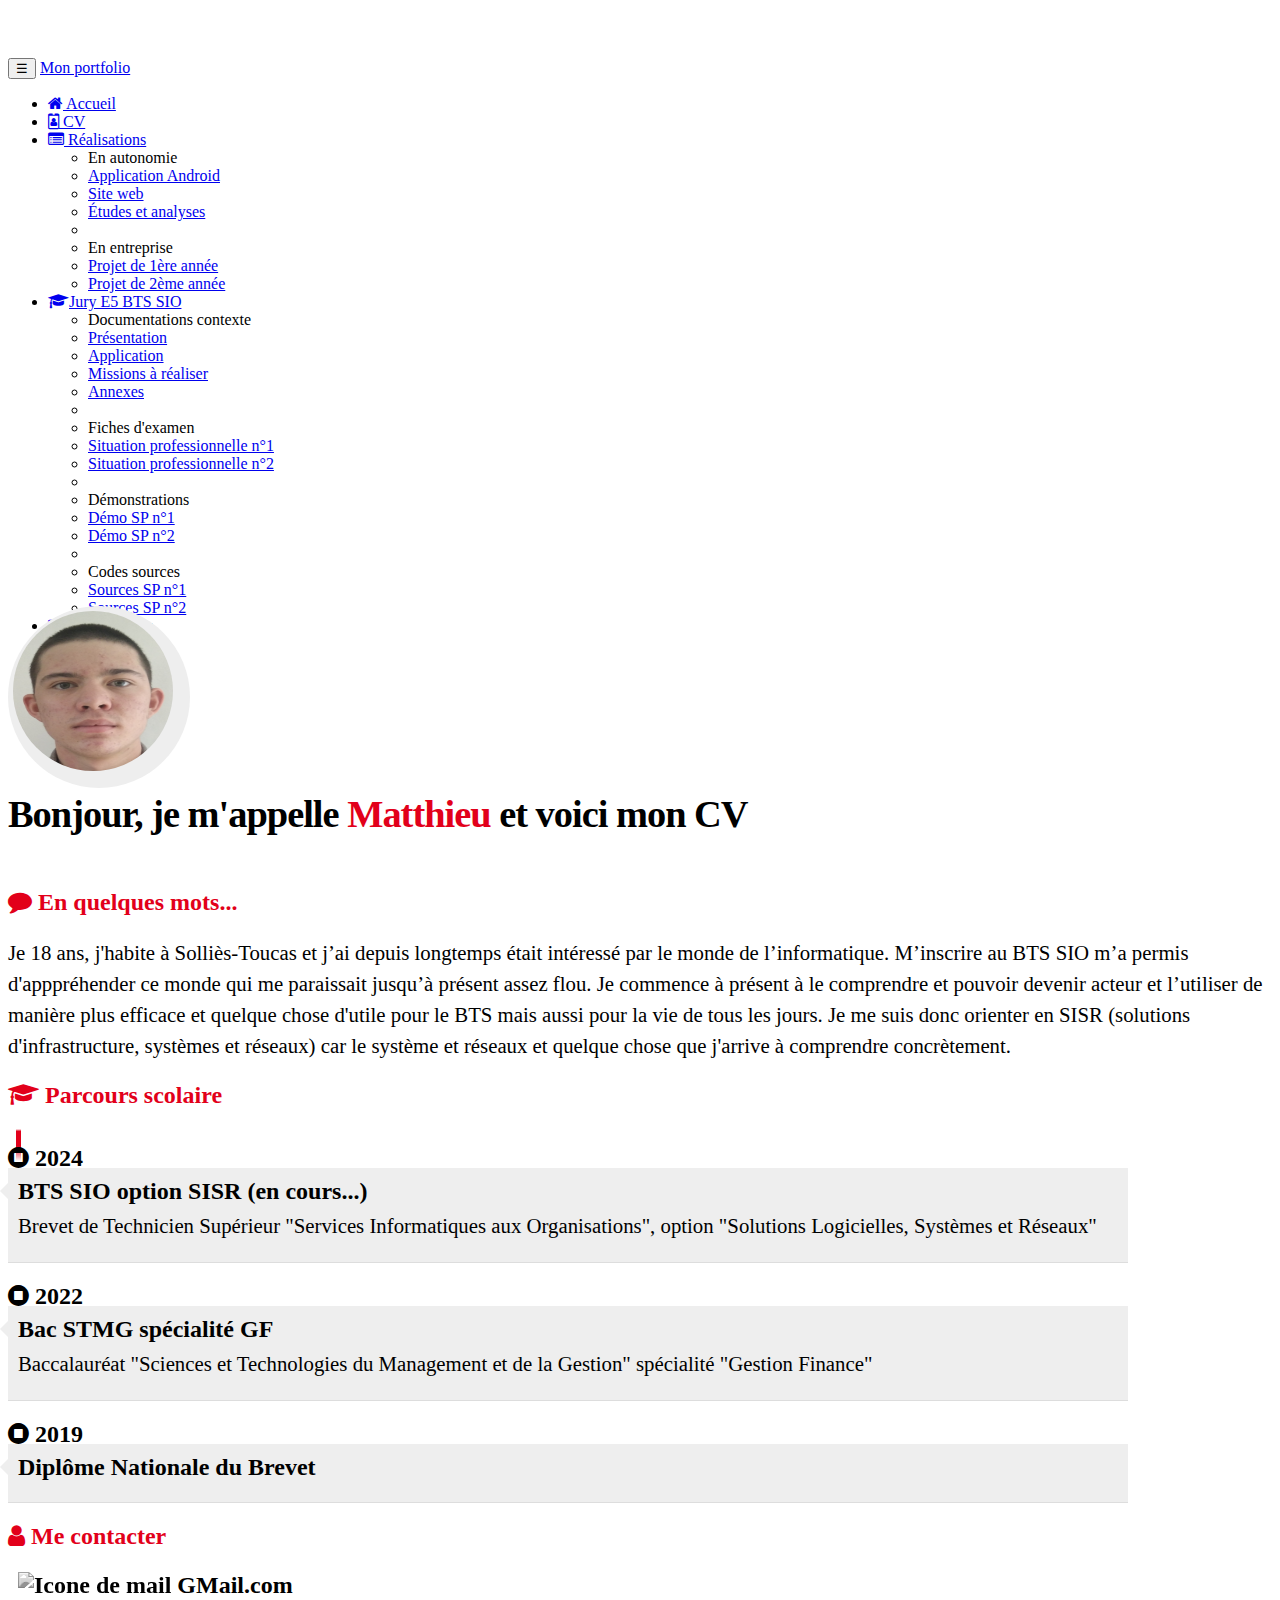
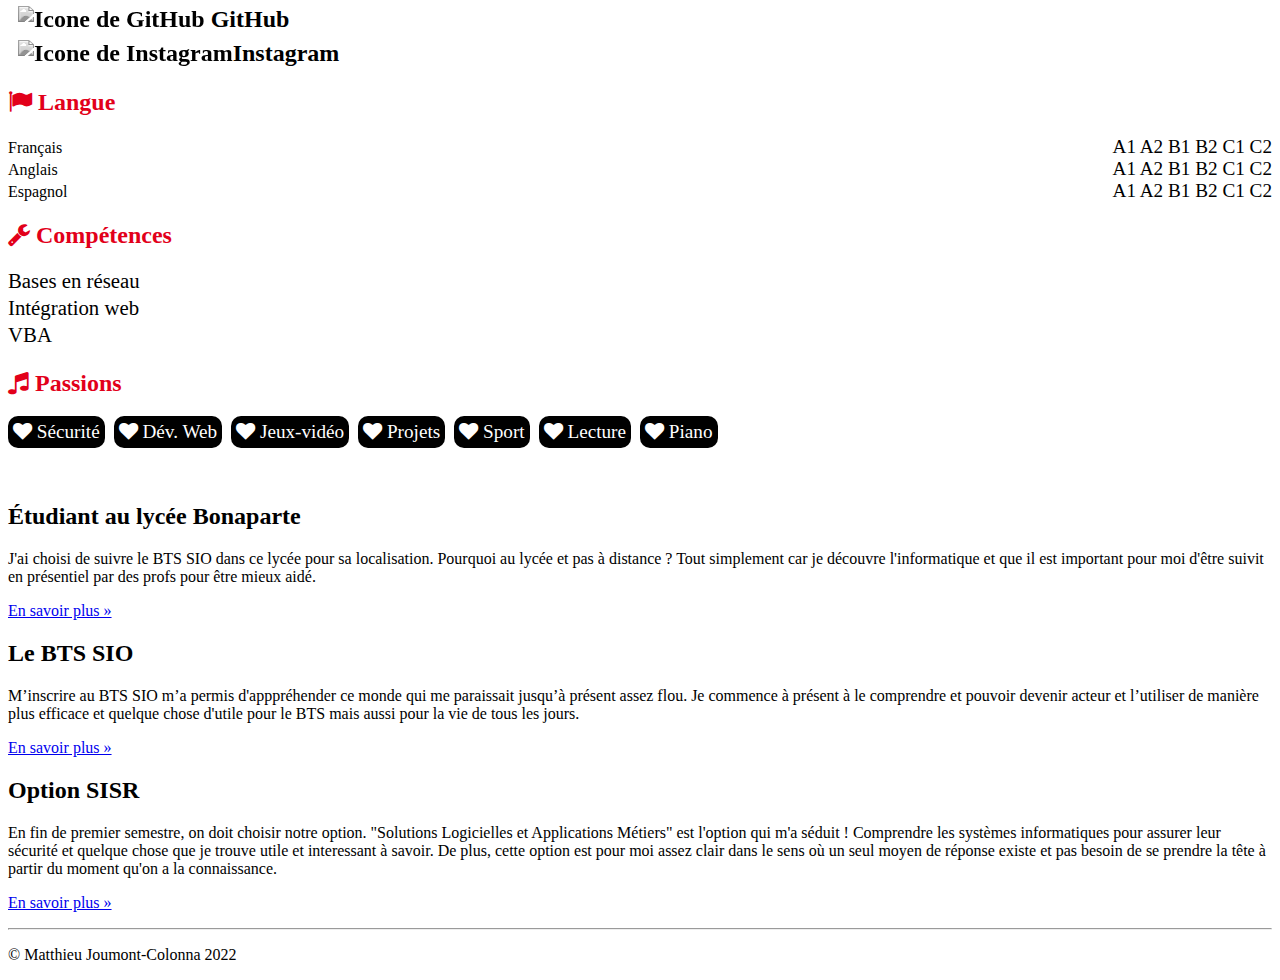
==== cv.html @ d5819d28 "" ====
<!DOCTYPE html>
<!--
Click nbfs://nbhost/SystemFileSystem/Templates/Licenses/license-default.txt to change this license
Click nbfs://nbhost/SystemFileSystem/Templates/ClientSide/html.html to edit this template
-->
<!doctype html>
<html lang="fr">
    <head>
        <!-- Required meta tags -->
        <meta charset="utf-8">
        <meta name="viewport" content="width=device-width, initial-scale=1, shrink-to-fit=no">
        <meta name="description" content ="Portfolio de Matthieu Joumont-Colonna - BTS SIO SISR">
        <meta name="autor" content="Matthieu Joumont-Colonna">
        <link rel="stylesheet" href="cv.css">

        <!-- Bootstrap CSS -->
        <link rel="stylesheet" href="https://cdn.jsdelivr.net/npm/bootstrap@4.6.2/dist/css/bootstrap.min.css" integrity="sha384-xOolHFLEh07PJGoPkLv1IbcEPTNtaed2xpHsD9ESMhqIYd0nLMwNLD69Npy4HI+N" crossorigin="anonymous">
        <link href="https://maxcdn.bootstrapcdn.com/font-awesome/4.7.0/css/font-awesome.min.css"
              rel="stylesheet">
        <title>Portfolio de Matthieu Joumont-Colonna (BTS SIO 2022)</title>
    </head>
    <body>
        <nav class="navbar navbar-dark bg-dark fixed-top navbar-expand-md">
            <div class="container">
                <button type="button" class="navbar-toggler" data-toggle="collapse" data-target="#navbar" aria-controls="navbar">
                    <span class="sr-only">Navigation raccourcie</span>☰
                </button>
                <a class="navbar-brand" href="#">Mon portfolio</a>
                <div id="navbar" class="navbar-collapse collapse">
                    <ul class="nav navbar-nav">
                        <li class="nav-item">
                            <a href="index.html" class="nav-link"><span class="fa fa-home"></span> Accueil</a>
                        </li>
                        <li class="active nav-item">
                            <a href="cv.html" class="nav-link"><span class="fa fa-id-badge"></span> CV</a>
                        </li>
                        <li class="dropdown nav-item">
                            <a href="#" class="dropdown-toggle nav-link" data-toggle="dropdown" role="button">
                                <span class="fa fa-list-alt"></span> Réalisations <span class="caret"></span>
                            </a>
                            <ul class="dropdown-menu" role="menu">
                                <li role="presentation" class="dropdown-header dropdown-item">En autonomie</li>
                                <li role="presentation" class="dropdown-item"><a role="menuitem" href="appliandroid.html">Application Android</a></li>
                                <li role="presentation" class="dropdown-item"><a role="menuitem" href="#">Site web</a></li>
                                <li role="presentation" class="dropdown-item"><a role="menuitem" href="#">Études et analyses</a></li>
                                <li role="presentation" class="dropdown-divider"></li>
                                <li role="presentation" class="dropdown-header dropdown-item">En entreprise</li>
                                <li role="presentation" class="dropdown-item"><a role="menuitem" href="#">Projet de 1ère année</a></li>
                                <li role="presentation" class="dropdown-item"><a role="menuitem" href="#">Projet de 2ème année</a></li>
                            </ul>
                        </li>
                        <li class="dropdown nav-item">
                            <a href="#" class="dropdown-toggle nav-link" data-toggle="dropdown" role="button">
                                <span class="fa fa-graduation-cap"></span>Jury E5 BTS SIO <span class="caret"></span>
                            </a>
                            <ul class="dropdown-menu" role="menu">
                                <li class="dropdown-header dropdown-item" role="presentation">Documentations contexte</li>
                                <li role="presentation" class="dropdown-item"><a role="menuitem" href="#">Présentation</a></li>
                                <li role="presentation" class="dropdown-item"><a role="menuitem" href="#">Application</a></li>
                                <li role="presentation" class="dropdown-item"><a role="menuitem" href="#">Missions à réaliser</a></li>
                                <li role="presentation" class="dropdown-item"><a role="menuitem" href="#">Annexes</a></li>
                                <li role="presentation" class="dropdown-divider"></li>
                                <li role="presentation" class="dropdown-header dropdown-item">Fiches d'examen</li>
                                <li role="presentation" class="dropdown-item"><a role="menuitem" href="#">Situation professionnelle n°1</a></li>
                                <li role="presentation" class="dropdown-item"><a role="menuitem" href="#">Situation professionnelle n°2</a></li>
                                <li role="presentation" class="dropdown-divider"></li>
                                <li role="presentation" class="dropdown-header dropdown-item">Démonstrations</li>
                                <li role="presentation" class="dropdown-item"><a role="menuitem" href="#">Démo SP n°1</a></li>
                                <li role="presentation" class="dropdown-item"><a role="menuitem" href="#">Démo SP n°2</a></li>
                                <li role="presentation" class="dropdown-divider"></li>
                                <li role="presentation" class="dropdown-header dropdown-item">Codes sources</li>
                                <li role="presentation" class="dropdown-item"><a role="menuitem" href="#">Sources SP n°1</a></li>
                                <li role="presentation" class="dropdown-item"><a role="menuitem" href="#">Sources SP n°2</a></li>
                            </ul>
                        </li>
                        <li class="nav-item"><a href="#" class="nav-link"><span class="fa fa-envelope"></span> Me contacter</a></li>
                    </ul>
                </div>
            </div>
        </nav>
        <div class="jumbotron"><!-- Emplacement pour le contenu principal de la page -->
            <div class="container">
                <div class="row cadreCV">
                    <div id="cv-entete" class="text-center">
                        <div id="cv-photo">
                            <img src="images/Capture d’écran 2023-01-01 211744.png" alt="Ma photo d'identité"/>
                        </div>
                        <div id="cv-intro">
                            <h1>Bonjour, je m'appelle <span>Matthieu</span> et voici mon CV</h1>
                        </div>
                    </div>
                </div>
                <div class="row cadreCV">
                    <div class="col-12 col-md-7">
                        <!-- Partie gauche -->
                        <div class="rubrique clearfix">
                            <h2><span class="fa fa-comment"></span> En quelques mots...</h2>
                            <p>
                                Je 18 ans, j'habite à Solliès-Toucas et j’ai depuis longtemps était intéressé par le monde de l’informatique. 
                                M’inscrire au BTS SIO m’a permis d'apppréhender ce monde qui me paraissait jusqu’à présent assez flou.
                                Je commence à présent à le comprendre et pouvoir devenir acteur et l’utiliser de manière plus efficace et 
                                quelque chose d'utile pour le BTS mais aussi pour la vie de tous les jours. Je me suis donc orienter en SISR 
                                (solutions d'infrastructure, systèmes et réseaux) car le système et réseaux et quelque chose que j'arrive à comprendre
                                concrètement.
                            </p>
                        </div>
                        <div class="rubrique clearfix">
                            <h2><span class="fa fa-graduation-cap"></span> Parcours scolaire</h2>
                            <ul id="parcours" class="clearfix">
                                <li>
                                    <div class="date float-left">
                                        <span class="fa fa-stop-circle"></span>&nbsp;2024
                                    </div>
                                    <div class="details float-right">
                                        <h3>BTS SIO option SISR (en cours...)</h3>
                                        <p>Brevet de Technicien Supérieur "Services Informatiques aux 
                                            Organisations", option "Solutions Logicielles, Systèmes et Réseaux"</p>
                                    </div>
                                </li>
                                <li>
                                    <div class="date float-left">
                                        <span class="fa fa-stop-circle"></span>&nbsp;2022
                                    </div>
                                    <div class="details float-right">
                                        <h3>Bac STMG spécialité GF</h3>
                                        <p>Baccalauréat "Sciences et Technologies du Management et de
                                            la Gestion" spécialité "Gestion Finance"</p>
                                    </div>
                                </li>
                                <li>
                                    <div class="date float-left">
                                        <span class="fa fa-stop-circle"></span>&nbsp;2019
                                    </div>
                                    <div class="details float-right">
                                        <h3>Diplôme Nationale du Brevet</h3>
                                        <p></p>
                                    </div>
                                </li>
                            </ul>
                        </div>
                    </div>
                    <div class="col-12 col-md-5">
                        <!-- Partie droite -->
                        <div class="rubrique clearfix">
                            <h2><span class="fa fa-user"></span> Me contacter</h2>
                            <div class="meContacter">
                                <div class="details float-left">
                                    <a href="mailto:matthieucolonna9@gmail.com depuis le CV en ligne" title="Mail de Matthieu Joumont-Colonna">
                                    <img class="contact-icon" src="images/cv/mail-dreamstale47.png" alt="Icone de mail"/> GMail.com</a>
                                </div>
                            </div>
                            <div class="meContacter">
                                <div class="details float-left"> <a href="https://github.com/MatthieuJColonna/matthieujcolonna.github.io" title="Lien vers le profil GitHub de Matthieu Joumont-Colonna">
                                        <img class="contact-icon" src="images/cv/github2-dreamstale35.png" alt="Icone de GitHub"/> GitHub</a>
                                </div>
                            </div>
                            <div class="meContacter">
                                <div class="details float-left"> <a href="https://www.instagram.com/matthieuj.cln/" title="Lien vers le profil Instagram de Matthieu Joumont-Colonna">
                                        <img class="contact-icon" src="images/cv/instagram-dreamstale43.png" alt="Icone de Instagram"/>Instagram</a>
                                </div>
                            </div>
                            <div id="langues" class="rubrique clearfix">
                                <h2><span class="fa fa-flag"></span> Langue</h2>
                                <div class="container">
                                    <div class="langue">Français</div>
                                    <div class="niveau">
                                        <span class="badge badge-dark">A1</span>
                                        <span class="badge badge-dark">A2</span>
                                        <span class="badge badge-dark">B1</span>
                                        <span class="badge badge-dark">B2</span>
                                        <span class="badge badge-dark">C1</span>
                                        <span class="badge badge-success">C2</span>
                                    </div>
                                </div>
                                <div class="container">
                                    <div class="langue">Anglais</div>
                                    <div class="niveau">
                                        <span class="badge badge-dark">A1</span>
                                        <span class="badge badge-dark">A2</span>
                                        <span class="badge badge-dark">B1</span>
                                        <span class="badge badge-success">B2</span>
                                        <span class="badge badge-dark">C1</span>
                                        <span class="badge badge-dark">C2</span>
                                    </div>
                                </div>                   
                                <div class="container">
                                    <div class="langue">Espagnol</div>
                                    <div class="niveau">
                                        <span class="badge badge-dark">A1</span>
                                        <span class="badge badge-dark">A2</span>
                                        <span class="badge badge-success">B1</span>
                                        <span class="badge badge-dark">B2</span>
                                        <span class="badge badge-dark">C1</span>
                                        <span class="badge badge-dark">C2</span>
                                    </div>
                                </div>
                            </div>
                            <div id="competences" class="rubrique clearfix">
                                <h2><span class="fa fa-wrench"></span> Compétences</h2>
                                <div class="container">
                                    <div class="libelle">Bases en réseau</div>
                                    <div class="classement classement5"></div>
                                </div>
                                <div class="container">
                                    <div class="libelle">Intégration web</div>
                                    <div class="classement classement4"></div>
                                </div>
                                <div class="container">
                                    <div class="libelle">VBA</div>
                                    <div class="classement classement3"></div>
                                </div>
                            </div>
                        </div>
                        <div class="rubrique clearfix">
                            <h2><span class="fa fa-music"></span> Passions</h2>
                            <div class="passion"> <span class="fa fa-heart"></span> Sécurité</div>
                            <div class="passion"> <span class="fa fa-heart"></span> Dév. Web</div>
                            <div class="passion"> <span class="fa fa-heart"></span> Jeux-vidéo</div>
                            <div class="passion"> <span class="fa fa-heart"></span> Projets</div>
                            <div class="passion"> <span class="fa fa-heart"></span> Sport</div>
                            <div class="passion"> <span class="fa fa-heart"></span> Lecture</div>
                            <div class="passion"> <span class="fa fa-heart"></span> Piano</div>
                        </div>
                    </div>
                </div>
            </div>
        </div>
        <footer>
            <div class="container">
                <div class="row">
                    <div class="col-lg-4">
                        <h2>Étudiant au lycée Bonaparte</h2>
                        <p>J'ai choisi de suivre le BTS SIO dans ce lycée pour sa localisation. Pourquoi au
                            lycée et pas à distance ? Tout simplement car je découvre l'informatique et que
                            il est important pour moi d'être suivit en présentiel par des profs pour être 
                            mieux aidé.</p>
                        <p><a class="btn btn-secondary" href="http://www.cned.fr" target="_blank" role="button">En savoir plus »</a></p>
                    </div>
                    <div class="col-lg-4">
                        <h2>Le BTS SIO</h2>
                        <p>M’inscrire au BTS SIO m’a permis d'apppréhender ce monde qui me paraissait jusqu’à présent assez flou.
                            Je commence à présent à le comprendre et pouvoir devenir acteur et l’utiliser de manière plus efficace et 
                            quelque chose d'utile pour le BTS mais aussi pour la vie de tous les jours.</p>
                        <p><a class="btn btn-secondary" href="https://fr.wikipedia.org/wiki/Brevet_de_technicien_sup%C3%A9rieur_-_Services_informatiques_aux_organisations" target="_blank" role="button">En savoir plus »</a></p>
                    </div>
                    <div class="col-lg-4">
                        <h2>Option SISR</h2>
                        <p>En fin de premier semestre, on doit choisir notre option. "Solutions
                            Logicielles et Applications Métiers" est l'option qui m'a
                            séduit&nbsp;! Comprendre les systèmes informatiques pour assurer
                            leur sécurité et quelque chose que je trouve utile et interessant à
                            savoir. De plus, cette option est pour moi assez clair dans le sens
                            où un seul moyen de réponse existe et pas besoin de se prendre la tête
                            à partir du moment qu'on a la connaissance.</p>
                        <p><a class="btn btn-secondary" href="https://www.onisep.fr/Ressources/Univers-Formation/Formations/Post-bac/bts-services-informatiques-aux-organisations-option-b-solutions-logicielles-et-applications-metiers" target="_blank" role="button">En savoir plus »</a></p>
                    </div>
                </div>
                <hr>
                <p class="text-center" id="copyright">© Matthieu Joumont-Colonna 2022</p>
            </div>
        </footer>

        <!-- Optional JavaScript -->
        <!-- Option 1: jQuery and Bootstrap Bundle (includes Popper) -->
        <script src="https://code.jquery.com/jquery-3.5.1.slim.min.js" integrity="sha384-DfXdz2htPH0lsSSs5nCTpuj/zy4C+OGpamoFVy38MVBnE+IbbVYUew+OrCXaRkfj" crossorigin="anonymous"></script>
        <script src="https://cdn.jsdelivr.net/npm/bootstrap@4.6.0/dist/js/bootstrap.bundle.min.js" integrity="sha384-Piv4xVNRyMGpqkS2by6br4gNJ7DXjqk09RmUpJ8jgGtD7zP9yug3goQfGII0yAns" crossorigin="anonymous"></script>
    </body>
</html>
---- cv.css ----
/*
Click nbfs://nbhost/SystemFileSystem/Templates/Licenses/license-default.txt to change this license
Click nbfs://nbhost/SystemFileSystem/Templates/ClientSide/css.css to edit this template
*/
/* 
    Created on : 16 déc. 2022, 11:29:02
    Author     : matthieu.joumont
*/

body {
    padding-top: 50px;
}
.cadreCV {
    padding-bottom: 15px;
    background: white;
}
/****************************************
* En-tête du CV
****************************************/
#cv-entete {
    margin-top: -45px;
    width: 100%;
}
#cv-photo {
    width: 172px;
    height: 172px;
    border-radius: 50%;
    overflow: hidden;
    padding: 5px;
    background: #eee;
    display: inline-block;
}
#cv-photo img {
    width: 160px;
    height: 160px;
    border-radius: 50%;
}
#cv-intro h1 {
    margin: 0;
    padding: 0;
    font-size: 2.4em;
    font-weight: 700;
    letter-spacing: -1px;
}
#cv-intro h1 span {
    color: rgb(226,0,26);
}
#cv-intro::after {
    background: url('images/ligne.png'); /* Dossier "images" est un sous-
     dossier de "css" (à créer) */
    width: 100%;
    height: 3px;
    margin-top: 15px;
    content: '';
    display: block;
}
/****************************************
* Rubriques
****************************************/
.rubrique {
    margin-bottom: 15px;
}
.rubrique h2 {
    color: rgb(226,0,26);
}
.rubrique h2::before{
    margin-right: 5px;
}
.rubrique p{
    font-size: 1.3em;
    line-height: 1.5em;
}
/******************************************
* Parcours scolaire
******************************************/
#parcours {
    margin-top: 20px;
    position: relative;
    padding: 1em 0;
    list-style: none;
}
#parcours::before {
    width: 5px;
    height: 100%;
    position: absolute;
    left: 7.8px;
    top: 0;
    display: block;
    background: linear-gradient(to bottom, #ffffff 0%,
        #E2001A 7%, #E2001A, #ffffff 100%);
    content:"";
}
#parcours li {
    width: 100%;
    z-index: 2;
    position: relative;
    float: left;
}
#parcours .date .glyphicon-record::before {
    background: #FFFFFF;
    color: #555;
}
#parcours .date {
    width: 75px;
    background-color: rgba(0, 0, 0, 0);
    font-size: 1.5em;
    font-weight: 700;
    display: inline-block;
}
#parcours .details {
    width: 325px;
    display: inline-block;
    background: #eee;
    position: relative;
    padding: 10px 10px 0 10px;
    border-bottom: 1px solid #ddd;
    margin: -4px -12px 20px 0;
}
#parcours .details::after {
    content: '';
    position: absolute;
    top: 15px;
    right: 0;
    left: -16px;
    height: 0;
    width: 0;
    border: solid transparent;
    border-right-color: #eee;
    border-width: 8px;
    pointer-events: none;
}
#parcours .details h3{
    font-size: 1.5em;
    margin: 0;
    padding: 0;
    font-weight: 700;
}
#parcours .details p{
    font-size: 1.3em;
    margin-top: 5px;
    padding: 0;
}
/* Pour empêcher la déformation du parcours scolaire selon la STA */
@media (min-width: 500px) {
    #parcours .date {
        width: 20%;
    }
    #parcours .details {
        width: 80%;
    }
}
@media (min-width: 768px) {
    #parcours .date {
        width: 25%;
    }
    #parcours .details {
        width: 75%;
    }
}
@media (min-width: 992px) {
    #parcours .date {
        width: 17%;
    }
    #parcours .details {
        width: 83%;
    }
}
@media (min-width: 1200px) {
    #parcours .date {
        width: 13%;
    }
    #parcours .details {
        width: 87%;
    }
}
/******************************************
* Expériences professionnelles
******************************************/
.experience {
    display:flex;
    margin-bottom: 15px;
}
.experience .lieu {
    font-size: 1.1em;
    font-weight: bold;
}
.experience .date {
    font-size: 1em;
    opacity: 0.7;
}
.experience .profession {
    font-size: 1.45em;
    font-weight: bold;
    margin-top: -6px;
}
.experience .details {
    font-size: 1.2em;
    line-height: 1.5em;
}
/******************************************
* Me contacter
******************************************/
.meContacter {
    clear: both;
}
.meContacter .details {
    width: 100%;
    margin-left: 10px;
    margin-top: 3px;
    font-size: 1.5em;
    font-weight: 700;
    justify-content: space-between;
}
.contact-icon {
    filter: grayscale(1);
    -webkit-filter: grayscale(1);
    -moz-filter: grayscale(1);
    -ms-filter: grayscale(1);
    -o-filter: grayscale(1);
    height: 32px;
    width: 32px;
    margin: 2px 0;
}
.meContacter a, .meContacter a:hover {
    text-decoration: none;
    color: black;
}
.meContacter a:hover>img {
    filter: grayscale(0);
    -webkit-filter: grayscale(0);
    -moz-filter: grayscale(0);
    -ms-filter: grayscale(0);
    -o-filter: grayscale(0);
}
/******************************************
*     Compétences 
******************************************/
#competences .container {
    display: flex;
    flex-direction: row;
    justify-content: space-between;
}
#competences .container .libelle {
    font-size: 1.3em;
}
#competences .container .classement {
    background: scroll transparent url(css/images/Red-Rating-Stars.png) no-repeat;
    width: 160px;
    height: 27px;
}
#competences .container .classement0 {
    background-position: 0 -142px;
}
#competences .container .classement1 {
    background-position: 0 -112px;
}
#competences .container .classement2 {
    background-position: 0 -84px;
}
#competences .container .classement3 {
    background-position: 0 -56px;
}
#competences .container .classement4 {
    background-position: 0 -28px;
}
#competences .container .classement5 {
    background-position: 0 0px;
}

/******************************************
*     Langues
******************************************/
#langues .container {
    display: flex;
    flex-direction: row;
    justify-content: space-between;
}
#langues .langue {
    font-size: 1em;
    padding-top: 3px;
    width: min-content;
    display: flex;
}
#langues .niveau {
    font-size: 1.2em;
}

/******************************************
*     Passions
******************************************/
.passion{
    color: #fff;
    display: inline-block;
    margin-right: 5px;
    margin-bottom: 5px;
    padding: 5px 5px 5px 5px;
    background: #000;
    position: relative;
    font-size: 1.2em;
    border-radius: 10px;
}
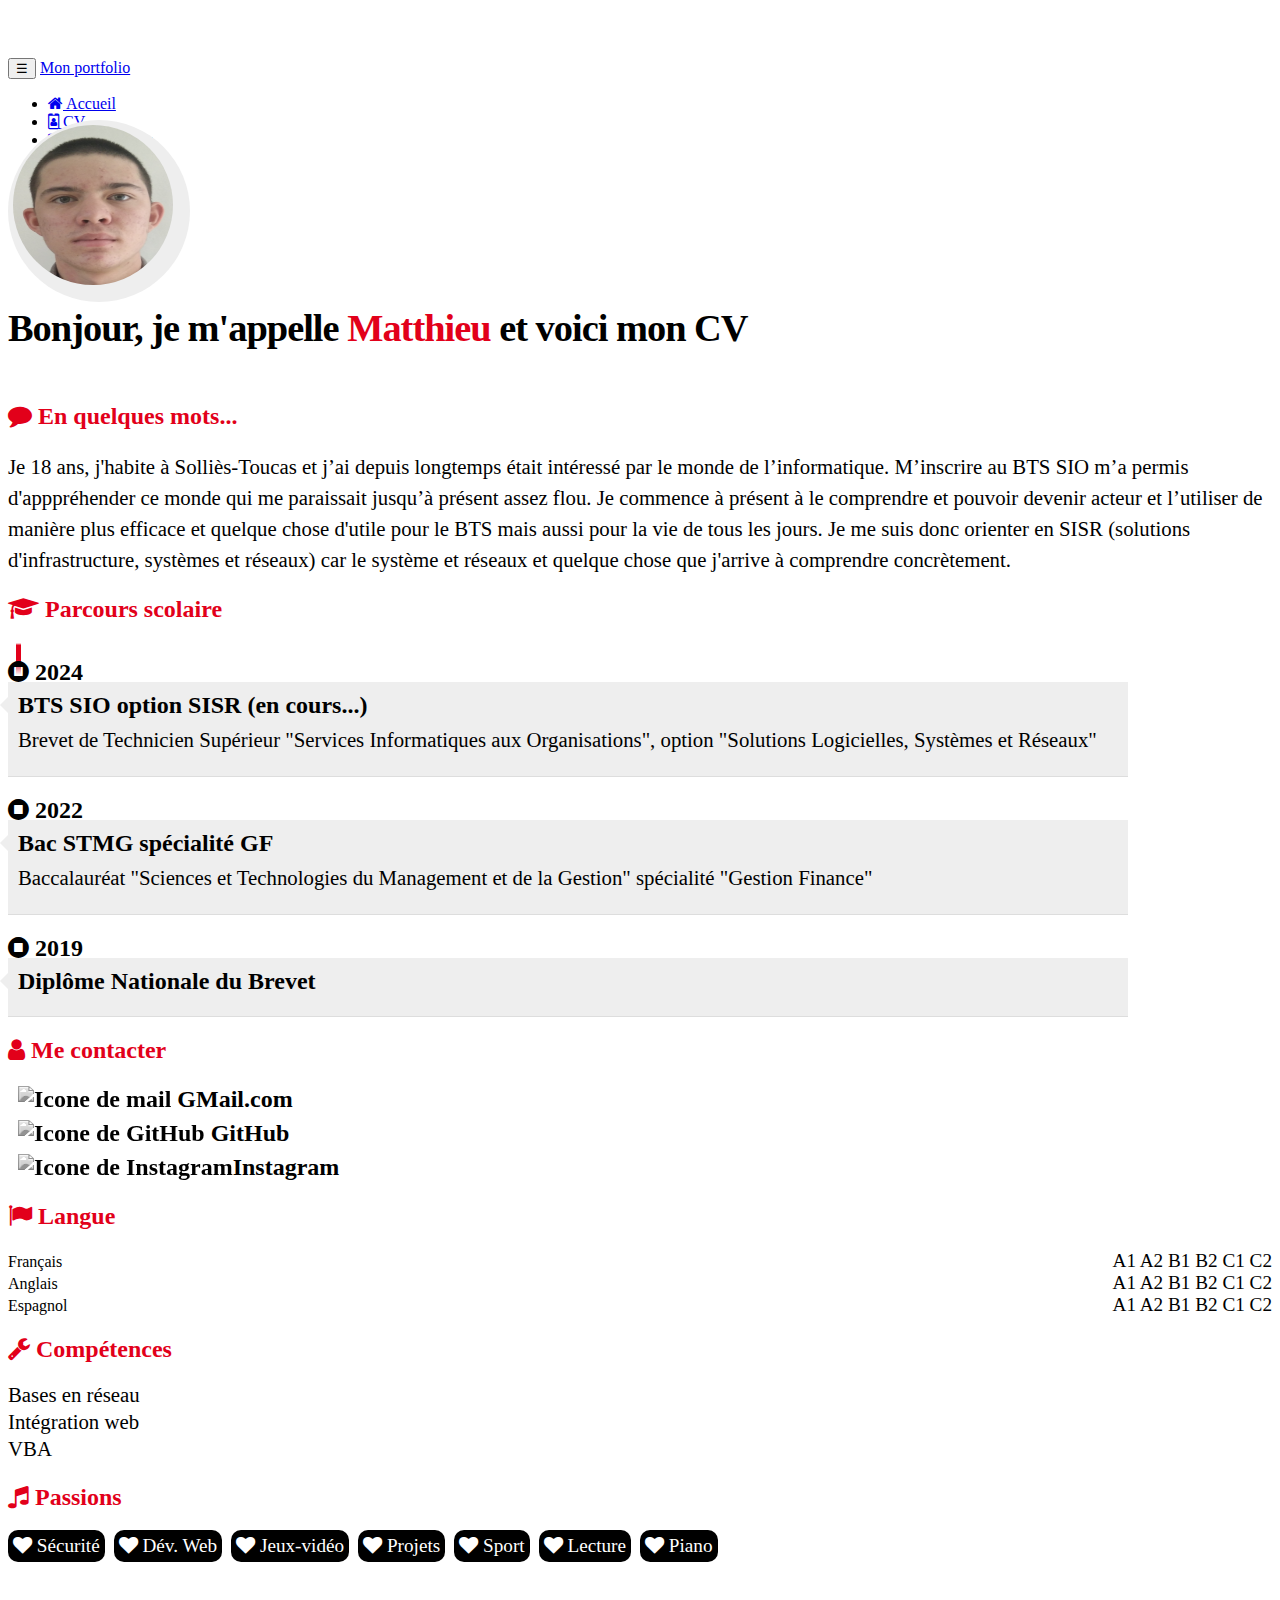
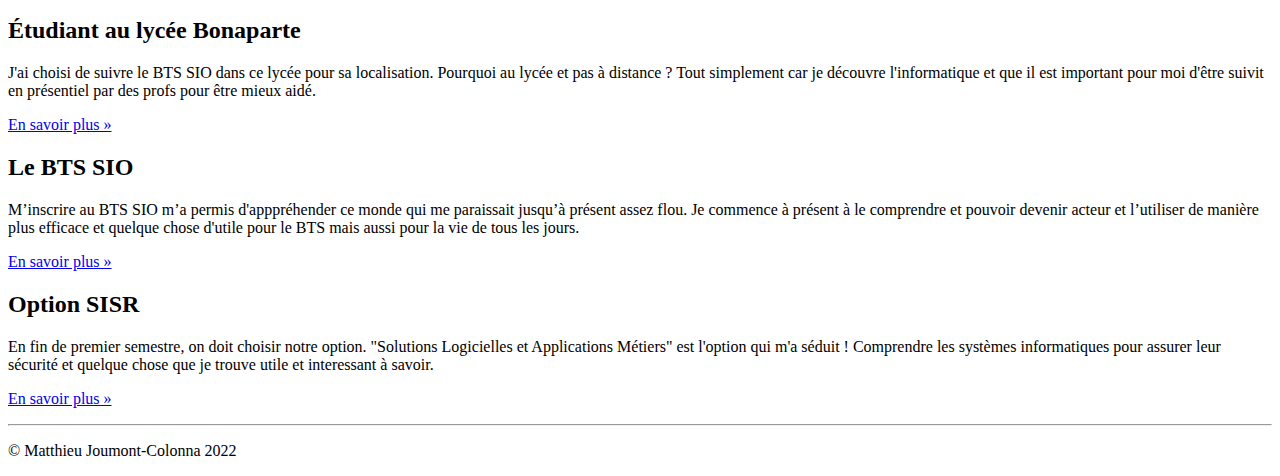
==== commit f5ad29ca: "" ====
--- a/cv.html
+++ b/cv.html
@@ -34,46 +34,7 @@
                         <li class="active nav-item">
                             <a href="cv.html" class="nav-link"><span class="fa fa-id-badge"></span> CV</a>
                         </li>
-                        <li class="dropdown nav-item">
-                            <a href="#" class="dropdown-toggle nav-link" data-toggle="dropdown" role="button">
-                                <span class="fa fa-list-alt"></span> Réalisations <span class="caret"></span>
-                            </a>
-                            <ul class="dropdown-menu" role="menu">
-                                <li role="presentation" class="dropdown-header dropdown-item">En autonomie</li>
-                                <li role="presentation" class="dropdown-item"><a role="menuitem" href="appliandroid.html">Application Android</a></li>
-                                <li role="presentation" class="dropdown-item"><a role="menuitem" href="#">Site web</a></li>
-                                <li role="presentation" class="dropdown-item"><a role="menuitem" href="#">Études et analyses</a></li>
-                                <li role="presentation" class="dropdown-divider"></li>
-                                <li role="presentation" class="dropdown-header dropdown-item">En entreprise</li>
-                                <li role="presentation" class="dropdown-item"><a role="menuitem" href="#">Projet de 1ère année</a></li>
-                                <li role="presentation" class="dropdown-item"><a role="menuitem" href="#">Projet de 2ème année</a></li>
-                            </ul>
-                        </li>
-                        <li class="dropdown nav-item">
-                            <a href="#" class="dropdown-toggle nav-link" data-toggle="dropdown" role="button">
-                                <span class="fa fa-graduation-cap"></span>Jury E5 BTS SIO <span class="caret"></span>
-                            </a>
-                            <ul class="dropdown-menu" role="menu">
-                                <li class="dropdown-header dropdown-item" role="presentation">Documentations contexte</li>
-                                <li role="presentation" class="dropdown-item"><a role="menuitem" href="#">Présentation</a></li>
-                                <li role="presentation" class="dropdown-item"><a role="menuitem" href="#">Application</a></li>
-                                <li role="presentation" class="dropdown-item"><a role="menuitem" href="#">Missions à réaliser</a></li>
-                                <li role="presentation" class="dropdown-item"><a role="menuitem" href="#">Annexes</a></li>
-                                <li role="presentation" class="dropdown-divider"></li>
-                                <li role="presentation" class="dropdown-header dropdown-item">Fiches d'examen</li>
-                                <li role="presentation" class="dropdown-item"><a role="menuitem" href="#">Situation professionnelle n°1</a></li>
-                                <li role="presentation" class="dropdown-item"><a role="menuitem" href="#">Situation professionnelle n°2</a></li>
-                                <li role="presentation" class="dropdown-divider"></li>
-                                <li role="presentation" class="dropdown-header dropdown-item">Démonstrations</li>
-                                <li role="presentation" class="dropdown-item"><a role="menuitem" href="#">Démo SP n°1</a></li>
-                                <li role="presentation" class="dropdown-item"><a role="menuitem" href="#">Démo SP n°2</a></li>
-                                <li role="presentation" class="dropdown-divider"></li>
-                                <li role="presentation" class="dropdown-header dropdown-item">Codes sources</li>
-                                <li role="presentation" class="dropdown-item"><a role="menuitem" href="#">Sources SP n°1</a></li>
-                                <li role="presentation" class="dropdown-item"><a role="menuitem" href="#">Sources SP n°2</a></li>
-                            </ul>
-                        </li>
-                        <li class="nav-item"><a href="#" class="nav-link"><span class="fa fa-envelope"></span> Me contacter</a></li>
+                        <li class="nav-item"><a href="contact.html" class="nav-link"><span class="fa fa-envelope"></span> Me contacter</a></li>
                     </ul>
                 </div>
             </div>
@@ -249,9 +210,7 @@
                             Logicielles et Applications Métiers" est l'option qui m'a
                             séduit&nbsp;! Comprendre les systèmes informatiques pour assurer
                             leur sécurité et quelque chose que je trouve utile et interessant à
-                            savoir. De plus, cette option est pour moi assez clair dans le sens
-                            où un seul moyen de réponse existe et pas besoin de se prendre la tête
-                            à partir du moment qu'on a la connaissance.</p>
+                            savoir.</p>
                         <p><a class="btn btn-secondary" href="https://www.onisep.fr/Ressources/Univers-Formation/Formations/Post-bac/bts-services-informatiques-aux-organisations-option-b-solutions-logicielles-et-applications-metiers" target="_blank" role="button">En savoir plus »</a></p>
                     </div>
                 </div>
